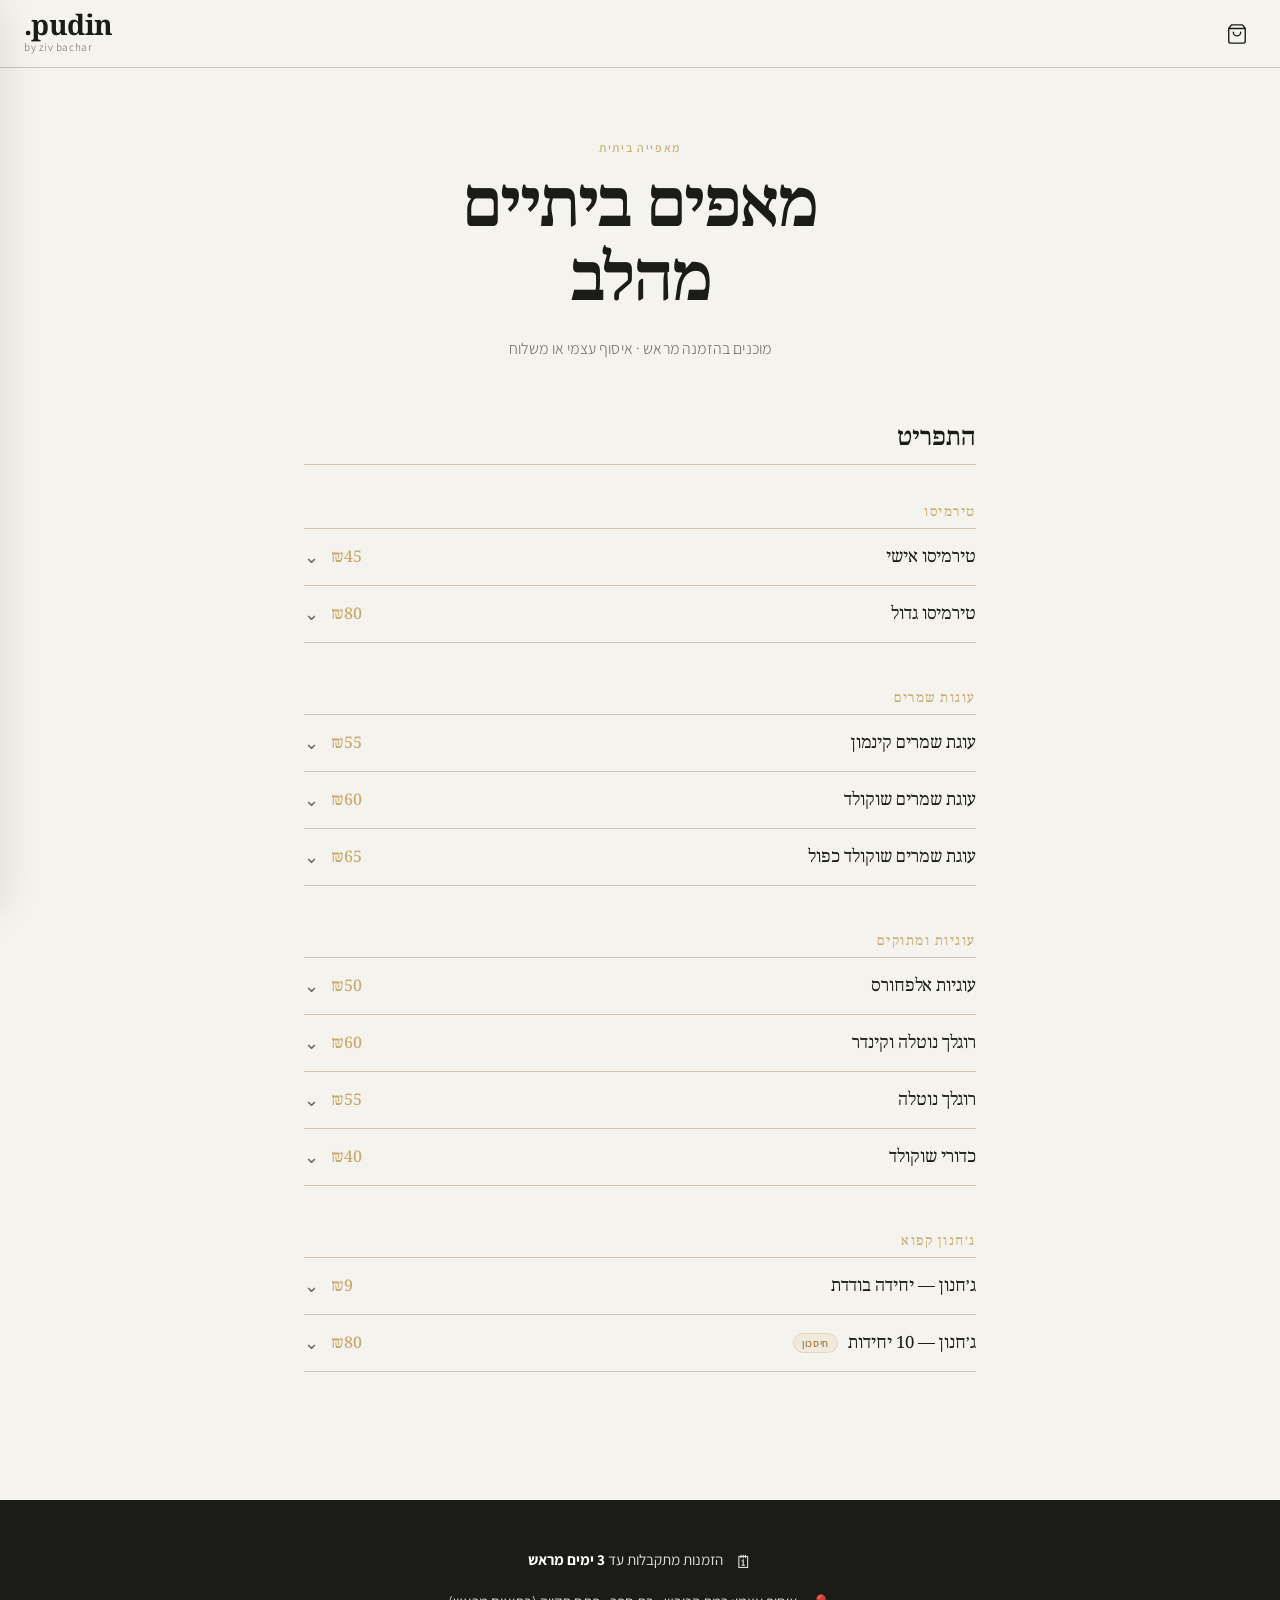
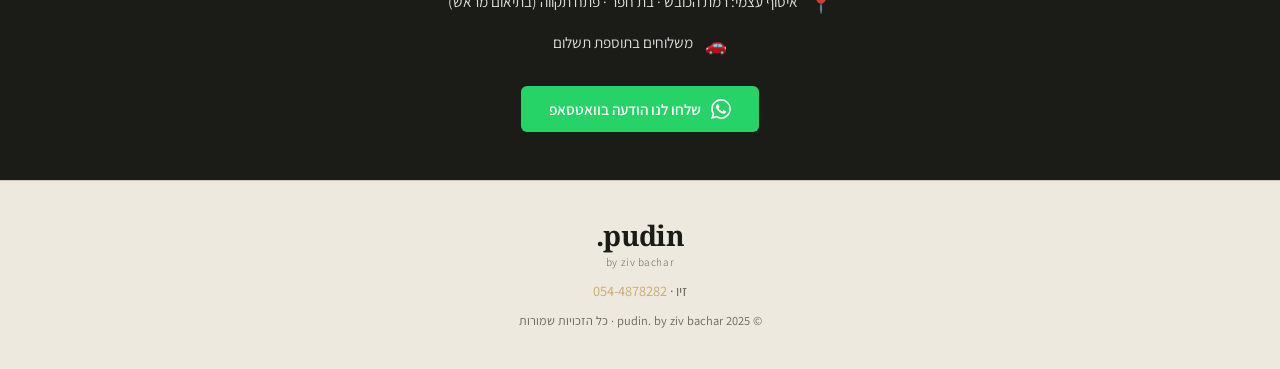
==== index.html @ 59a16eb2 "Initial site — pudin. by ziv bachar" ====
<!DOCTYPE html>
<html lang="he" dir="rtl">
<head>
  <meta charset="UTF-8" />
  <meta name="viewport" content="width=device-width, initial-scale=1.0" />
  <title>pudin. by ziv bachar</title>
  <link rel="preconnect" href="https://fonts.googleapis.com" />
  <link rel="preconnect" href="https://fonts.gstatic.com" crossorigin />
  <link href="https://fonts.googleapis.com/css2?family=Noto+Serif+Hebrew:wdth,wght@62.5..100,100..900&family=Assistant:wght@300;400;500;600&display=swap" rel="stylesheet" />
  <link rel="stylesheet" href="style.css" />
</head>
<body>

  <!-- HEADER -->
  <header class="header">
    <button class="cart-btn" id="cartBtn" aria-label="סל קניות">
      <svg width="22" height="22" viewBox="0 0 24 24" fill="none" stroke="currentColor" stroke-width="1.5" stroke-linecap="round" stroke-linejoin="round">
        <path d="M6 2 3 6v14a2 2 0 0 0 2 2h14a2 2 0 0 0 2-2V6l-3-4z"/><line x1="3" y1="6" x2="21" y2="6"/><path d="M16 10a4 4 0 0 1-8 0"/>
      </svg>
      <span class="cart-count" id="cartCount">0</span>
    </button>
    <div class="logo">
      <span class="logo-main">pudin.</span>
      <span class="logo-sub">by ziv bachar</span>
    </div>
  </header>

  <!-- HERO -->
  <section class="hero">
    <p class="hero-label">מאפייה ביתית</p>
    <h1 class="hero-title">מאפים ביתיים<br/>מהלב</h1>
    <p class="hero-sub">מוכנים בהזמנה מראש · איסוף עצמי או משלוח</p>
  </section>

  <!-- MENU -->
  <main class="menu-section">
    <h2 class="section-title">התפריט</h2>

    <!-- Category: Tiramisu -->
    <div class="category">
      <h3 class="category-title">טירמיסו</h3>
      <div class="product-list">

        <div class="product-item" data-id="tiramisu-personal">
          <div class="product-row" onclick="toggleProduct('tiramisu-personal')">
            <div class="product-row-right">
              <span class="product-name">טירמיסו אישי</span>
            </div>
            <div class="product-row-left">
              <span class="product-price">₪45</span>
              <span class="expand-icon">&#8964;</span>
            </div>
          </div>
          <div class="product-card" id="card-tiramisu-personal">
            <div class="card-inner">
              <div class="card-image">
                <div class="image-placeholder">
                  <span>🍮</span>
                </div>
              </div>
              <div class="card-details">
                <h4>טירמיסו אישי</h4>
                <p class="card-desc">טירמיסו ביתי עשיר ומפנק, עשוי בקפידה עם מסקרפונה, קפה ובישקוטי. מנה אישית מושלמת.</p>
                <div class="card-price-row">
                  <span class="card-price">₪45</span>
                </div>
                <div class="card-actions">
                  <div class="qty-control">
                    <button class="qty-btn" onclick="changeQty('tiramisu-personal', -1)">−</button>
                    <span class="qty-val" id="qty-tiramisu-personal">1</span>
                    <button class="qty-btn" onclick="changeQty('tiramisu-personal', 1)">+</button>
                  </div>
                  <button class="add-btn" onclick="addToCart('tiramisu-personal', 'טירמיסו אישי', 45)">הוסף לסל</button>
                </div>
              </div>
            </div>
          </div>
        </div>

        <div class="product-item" data-id="tiramisu-large">
          <div class="product-row" onclick="toggleProduct('tiramisu-large')">
            <div class="product-row-right">
              <span class="product-name">טירמיסו גדול</span>
            </div>
            <div class="product-row-left">
              <span class="product-price">₪80</span>
              <span class="expand-icon">&#8964;</span>
            </div>
          </div>
          <div class="product-card" id="card-tiramisu-large">
            <div class="card-inner">
              <div class="card-image">
                <div class="image-placeholder"><span>🍮</span></div>
              </div>
              <div class="card-details">
                <h4>טירמיסו גדול</h4>
                <p class="card-desc">טירמיסו ביתי בגודל משפחתי, מושלם לאירועים וסיומי ארוחה. עשיר, קרמי ובלתי נשכח.</p>
                <div class="card-price-row"><span class="card-price">₪80</span></div>
                <div class="card-actions">
                  <div class="qty-control">
                    <button class="qty-btn" onclick="changeQty('tiramisu-large', -1)">−</button>
                    <span class="qty-val" id="qty-tiramisu-large">1</span>
                    <button class="qty-btn" onclick="changeQty('tiramisu-large', 1)">+</button>
                  </div>
                  <button class="add-btn" onclick="addToCart('tiramisu-large', 'טירמיסו גדול', 80)">הוסף לסל</button>
                </div>
              </div>
            </div>
          </div>
        </div>

      </div>
    </div>

    <!-- Category: Yeast Cakes -->
    <div class="category">
      <h3 class="category-title">עוגות שמרים</h3>
      <div class="product-list">

        <div class="product-item" data-id="krantz-cinnamon">
          <div class="product-row" onclick="toggleProduct('krantz-cinnamon')">
            <div class="product-row-right"><span class="product-name">עוגת שמרים קינמון</span></div>
            <div class="product-row-left"><span class="product-price">₪55</span><span class="expand-icon">&#8964;</span></div>
          </div>
          <div class="product-card" id="card-krantz-cinnamon">
            <div class="card-inner">
              <div class="card-image"><div class="image-placeholder"><span>🌀</span></div></div>
              <div class="card-details">
                <h4>עוגת שמרים קינמון</h4>
                <p class="card-desc">עוגת שמרים ביתית ורכה ממולאת בקינמון וסוכר, נאפית עם אהבה ומוגשת טרייה.</p>
                <div class="card-price-row"><span class="card-price">₪55</span></div>
                <div class="card-actions">
                  <div class="qty-control">
                    <button class="qty-btn" onclick="changeQty('krantz-cinnamon', -1)">−</button>
                    <span class="qty-val" id="qty-krantz-cinnamon">1</span>
                    <button class="qty-btn" onclick="changeQty('krantz-cinnamon', 1)">+</button>
                  </div>
                  <button class="add-btn" onclick="addToCart('krantz-cinnamon', 'עוגת שמרים קינמון', 55)">הוסף לסל</button>
                </div>
              </div>
            </div>
          </div>
        </div>

        <div class="product-item" data-id="krantz-choco">
          <div class="product-row" onclick="toggleProduct('krantz-choco')">
            <div class="product-row-right"><span class="product-name">עוגת שמרים שוקולד</span></div>
            <div class="product-row-left"><span class="product-price">₪60</span><span class="expand-icon">&#8964;</span></div>
          </div>
          <div class="product-card" id="card-krantz-choco">
            <div class="card-inner">
              <div class="card-image"><div class="image-placeholder"><span>🍫</span></div></div>
              <div class="card-details">
                <h4>עוגת שמרים שוקולד</h4>
                <p class="card-desc">עוגת שמרים גדושה בשוקולד עשיר, שכבות בצק אוורירי וממרח שוקולד נמס בפה.</p>
                <div class="card-price-row"><span class="card-price">₪60</span></div>
                <div class="card-actions">
                  <div class="qty-control">
                    <button class="qty-btn" onclick="changeQty('krantz-choco', -1)">−</button>
                    <span class="qty-val" id="qty-krantz-choco">1</span>
                    <button class="qty-btn" onclick="changeQty('krantz-choco', 1)">+</button>
                  </div>
                  <button class="add-btn" onclick="addToCart('krantz-choco', 'עוגת שמרים שוקולד', 60)">הוסף לסל</button>
                </div>
              </div>
            </div>
          </div>
        </div>

        <div class="product-item" data-id="krantz-double">
          <div class="product-row" onclick="toggleProduct('krantz-double')">
            <div class="product-row-right"><span class="product-name">עוגת שמרים שוקולד כפול</span></div>
            <div class="product-row-left"><span class="product-price">₪65</span><span class="expand-icon">&#8964;</span></div>
          </div>
          <div class="product-card" id="card-krantz-double">
            <div class="card-inner">
              <div class="card-image"><div class="image-placeholder"><span>🍫</span></div></div>
              <div class="card-details">
                <h4>עוגת שמרים שוקולד כפול</h4>
                <p class="card-desc">לחובבי השוקולד האמיתיים — עוגת שמרים עם כפל שכבות שוקולד, עמוקה ומפנקת במיוחד.</p>
                <div class="card-price-row"><span class="card-price">₪65</span></div>
                <div class="card-actions">
                  <div class="qty-control">
                    <button class="qty-btn" onclick="changeQty('krantz-double', -1)">−</button>
                    <span class="qty-val" id="qty-krantz-double">1</span>
                    <button class="qty-btn" onclick="changeQty('krantz-double', 1)">+</button>
                  </div>
                  <button class="add-btn" onclick="addToCart('krantz-double', 'עוגת שמרים שוקולד כפול', 65)">הוסף לסל</button>
                </div>
              </div>
            </div>
          </div>
        </div>

      </div>
    </div>

    <!-- Category: Cookies -->
    <div class="category">
      <h3 class="category-title">עוגיות ומתוקים</h3>
      <div class="product-list">

        <div class="product-item" data-id="alfajores">
          <div class="product-row" onclick="toggleProduct('alfajores')">
            <div class="product-row-right"><span class="product-name">עוגיות אלפחורס</span></div>
            <div class="product-row-left"><span class="product-price">₪50</span><span class="expand-icon">&#8964;</span></div>
          </div>
          <div class="product-card" id="card-alfajores">
            <div class="card-inner">
              <div class="card-image"><div class="image-placeholder"><span>🍪</span></div></div>
              <div class="card-details">
                <h4>עוגיות אלפחורס</h4>
                <p class="card-desc">עוגיות שמחת חיים — שתי עוגיות קמח תירס רכות עם דולצה דה לצ׳ה ביניהן ואבקת סוכר מלמעלה.</p>
                <div class="card-price-row"><span class="card-price">₪50</span></div>
                <div class="card-actions">
                  <div class="qty-control">
                    <button class="qty-btn" onclick="changeQty('alfajores', -1)">−</button>
                    <span class="qty-val" id="qty-alfajores">1</span>
                    <button class="qty-btn" onclick="changeQty('alfajores', 1)">+</button>
                  </div>
                  <button class="add-btn" onclick="addToCart('alfajores', 'עוגיות אלפחורס', 50)">הוסף לסל</button>
                </div>
              </div>
            </div>
          </div>
        </div>

        <div class="product-item" data-id="rugelach-kinder">
          <div class="product-row" onclick="toggleProduct('rugelach-kinder')">
            <div class="product-row-right"><span class="product-name">רוגלך נוטלה וקינדר</span></div>
            <div class="product-row-left"><span class="product-price">₪60</span><span class="expand-icon">&#8964;</span></div>
          </div>
          <div class="product-card" id="card-rugelach-kinder">
            <div class="card-inner">
              <div class="card-image"><div class="image-placeholder"><span>🍬</span></div></div>
              <div class="card-details">
                <h4>רוגלך נוטלה וקינדר</h4>
                <p class="card-desc">רוגלך ביתי פריך ממולא בנוטלה וחתיכות קינדר שוקולד, מתוק ומנחם בדיוק כמו שצריך.</p>
                <div class="card-price-row"><span class="card-price">₪60</span></div>
                <div class="card-actions">
                  <div class="qty-control">
                    <button class="qty-btn" onclick="changeQty('rugelach-kinder', -1)">−</button>
                    <span class="qty-val" id="qty-rugelach-kinder">1</span>
                    <button class="qty-btn" onclick="changeQty('rugelach-kinder', 1)">+</button>
                  </div>
                  <button class="add-btn" onclick="addToCart('rugelach-kinder', 'רוגלך נוטלה וקינדר', 60)">הוסף לסל</button>
                </div>
              </div>
            </div>
          </div>
        </div>

        <div class="product-item" data-id="rugelach-nutella">
          <div class="product-row" onclick="toggleProduct('rugelach-nutella')">
            <div class="product-row-right"><span class="product-name">רוגלך נוטלה</span></div>
            <div class="product-row-left"><span class="product-price">₪55</span><span class="expand-icon">&#8964;</span></div>
          </div>
          <div class="product-card" id="card-rugelach-nutella">
            <div class="card-inner">
              <div class="card-image"><div class="image-placeholder"><span>🍫</span></div></div>
              <div class="card-details">
                <h4>רוגלך נוטלה</h4>
                <p class="card-desc">רוגלך ביתי קלאסי ממולא בנוטלה שמנה, פריך בחוץ ונמס בפנים.</p>
                <div class="card-price-row"><span class="card-price">₪55</span></div>
                <div class="card-actions">
                  <div class="qty-control">
                    <button class="qty-btn" onclick="changeQty('rugelach-nutella', -1)">−</button>
                    <span class="qty-val" id="qty-rugelach-nutella">1</span>
                    <button class="qty-btn" onclick="changeQty('rugelach-nutella', 1)">+</button>
                  </div>
                  <button class="add-btn" onclick="addToCart('rugelach-nutella', 'רוגלך נוטלה', 55)">הוסף לסל</button>
                </div>
              </div>
            </div>
          </div>
        </div>

        <div class="product-item" data-id="choco-balls">
          <div class="product-row" onclick="toggleProduct('choco-balls')">
            <div class="product-row-right"><span class="product-name">כדורי שוקולד</span></div>
            <div class="product-row-left"><span class="product-price">₪40</span><span class="expand-icon">&#8964;</span></div>
          </div>
          <div class="product-card" id="card-choco-balls">
            <div class="card-inner">
              <div class="card-image"><div class="image-placeholder"><span>🍫</span></div></div>
              <div class="card-details">
                <h4>כדורי שוקולד</h4>
                <p class="card-desc">כדורי שוקולד ביתיים עשירים, מצופים ומפנקים. מושלמים לכל אירוע או סתם כי מגיע לך.</p>
                <div class="card-price-row"><span class="card-price">₪40</span></div>
                <div class="card-actions">
                  <div class="qty-control">
                    <button class="qty-btn" onclick="changeQty('choco-balls', -1)">−</button>
                    <span class="qty-val" id="qty-choco-balls">1</span>
                    <button class="qty-btn" onclick="changeQty('choco-balls', 1)">+</button>
                  </div>
                  <button class="add-btn" onclick="addToCart('choco-balls', 'כדורי שוקולד', 40)">הוסף לסל</button>
                </div>
              </div>
            </div>
          </div>
        </div>

      </div>
    </div>

    <!-- Category: Jachnun -->
    <div class="category">
      <h3 class="category-title">ג׳חנון קפוא</h3>
      <div class="product-list">

        <div class="product-item" data-id="jachnun-single">
          <div class="product-row" onclick="toggleProduct('jachnun-single')">
            <div class="product-row-right"><span class="product-name">ג׳חנון — יחידה בודדת</span></div>
            <div class="product-row-left"><span class="product-price">₪9</span><span class="expand-icon">&#8964;</span></div>
          </div>
          <div class="product-card" id="card-jachnun-single">
            <div class="card-inner">
              <div class="card-image"><div class="image-placeholder"><span>🫓</span></div></div>
              <div class="card-details">
                <h4>ג׳חנון ביתי — יחידה</h4>
                <p class="card-desc">ג׳חנון ביתי אפוי בסיר לאורך הלילה, קפוא ומוכן לחימום. מוגש עם עגבנייה מגוררת.</p>
                <div class="card-price-row"><span class="card-price">₪9 ליחידה</span></div>
                <div class="card-actions">
                  <div class="qty-control">
                    <button class="qty-btn" onclick="changeQty('jachnun-single', -1)">−</button>
                    <span class="qty-val" id="qty-jachnun-single">1</span>
                    <button class="qty-btn" onclick="changeQty('jachnun-single', 1)">+</button>
                  </div>
                  <button class="add-btn" onclick="addToCart('jachnun-single', 'ג׳חנון ביתי (יחידה)', 9)">הוסף לסל</button>
                </div>
              </div>
            </div>
          </div>
        </div>

        <div class="product-item" data-id="jachnun-10">
          <div class="product-row" onclick="toggleProduct('jachnun-10')">
            <div class="product-row-right">
              <span class="product-name">ג׳חנון — 10 יחידות</span>
              <span class="product-tag">חיסכון</span>
            </div>
            <div class="product-row-left"><span class="product-price">₪80</span><span class="expand-icon">&#8964;</span></div>
          </div>
          <div class="product-card" id="card-jachnun-10">
            <div class="card-inner">
              <div class="card-image"><div class="image-placeholder"><span>🫓</span></div></div>
              <div class="card-details">
                <h4>ג׳חנון ביתי — 10 יחידות</h4>
                <p class="card-desc">מארז 10 יחידות ג׳חנון ביתי קפוא. מושלם לשבת, לאירוח או לאצור במקפיא. חיסכון לעומת רכישה בודדת.</p>
                <div class="card-price-row"><span class="card-price">₪80 ל-10 יחידות</span></div>
                <div class="card-actions">
                  <div class="qty-control">
                    <button class="qty-btn" onclick="changeQty('jachnun-10', -1)">−</button>
                    <span class="qty-val" id="qty-jachnun-10">1</span>
                    <button class="qty-btn" onclick="changeQty('jachnun-10', 1)">+</button>
                  </div>
                  <button class="add-btn" onclick="addToCart('jachnun-10', 'ג׳חנון ביתי (10 יחידות)', 80)">הוסף לסל</button>
                </div>
              </div>
            </div>
          </div>
        </div>

      </div>
    </div>
  </main>

  <!-- ORDER INFO BANNER -->
  <section class="order-info">
    <div class="order-info-inner">
      <div class="info-items">
        <div class="info-item">
          <span class="info-icon">🗓</span>
          <span>הזמנות מתקבלות עד <strong>3 ימים מראש</strong></span>
        </div>
        <div class="info-item">
          <span class="info-icon">📍</span>
          <span>איסוף עצמי: רמת הכובש · בת חפר · פתח תקווה (בתיאום מראש)</span>
        </div>
        <div class="info-item">
          <span class="info-icon">🚗</span>
          <span>משלוחים בתוספת תשלום</span>
        </div>
      </div>
      <a class="whatsapp-btn" href="https://wa.me/9720544878282?text=שלום+זיו%2C+אני+רוצה+לבצע+הזמנה+%F0%9F%8D%AE" target="_blank" rel="noopener">
        <svg width="20" height="20" viewBox="0 0 24 24" fill="currentColor"><path d="M17.472 14.382c-.297-.149-1.758-.867-2.03-.967-.273-.099-.471-.148-.67.15-.197.297-.767.966-.94 1.164-.173.199-.347.223-.644.075-.297-.15-1.255-.463-2.39-1.475-.883-.788-1.48-1.761-1.653-2.059-.173-.297-.018-.458.13-.606.134-.133.298-.347.446-.52.149-.174.198-.298.298-.497.099-.198.05-.371-.025-.52-.075-.149-.669-1.612-.916-2.207-.242-.579-.487-.5-.669-.51-.173-.008-.371-.01-.57-.01-.198 0-.52.074-.792.372-.272.297-1.04 1.016-1.04 2.479 0 1.462 1.065 2.875 1.213 3.074.149.198 2.096 3.2 5.077 4.487.709.306 1.262.489 1.694.625.712.227 1.36.195 1.871.118.571-.085 1.758-.719 2.006-1.413.248-.694.248-1.289.173-1.413-.074-.124-.272-.198-.57-.347m-5.421 7.403h-.004a9.87 9.87 0 01-5.031-1.378l-.361-.214-3.741.982.998-3.648-.235-.374a9.86 9.86 0 01-1.51-5.26c.001-5.45 4.436-9.884 9.888-9.884 2.64 0 5.122 1.03 6.988 2.898a9.825 9.825 0 012.893 6.994c-.003 5.45-4.437 9.884-9.885 9.884m8.413-18.297A11.815 11.815 0 0012.05 0C5.495 0 .16 5.335.157 11.892c0 2.096.547 4.142 1.588 5.945L.057 24l6.305-1.654a11.882 11.882 0 005.683 1.448h.005c6.554 0 11.89-5.335 11.893-11.893a11.821 11.821 0 00-3.48-8.413z"/></svg>
        שלחו לנו הודעה בוואטסאפ
      </a>
    </div>
  </section>

  <!-- FOOTER -->
  <footer class="footer">
    <div class="footer-logo">
      <span class="logo-main">pudin.</span>
      <span class="logo-sub">by ziv bachar</span>
    </div>
    <p class="footer-contact">זיו · <a href="tel:0544878282">054-4878282</a></p>
    <p class="footer-copy">© 2025 pudin. by ziv bachar · כל הזכויות שמורות</p>
  </footer>

  <!-- CART DRAWER -->
  <div class="cart-overlay" id="cartOverlay" onclick="closeCart()"></div>
  <div class="cart-drawer" id="cartDrawer">
    <div class="cart-header">
      <h3>סל הקניות</h3>
      <button class="cart-close" onclick="closeCart()">✕</button>
    </div>
    <div class="cart-items" id="cartItems">
      <p class="cart-empty">הסל ריק עדיין 🛒</p>
    </div>
    <div class="cart-footer" id="cartFooter" style="display:none">
      <div class="cart-total">
        <span>סה״כ</span>
        <span id="cartTotal">₪0</span>
      </div>
      <a class="checkout-btn" id="checkoutBtn" href="#" target="_blank" rel="noopener">
        הזמן דרך וואטסאפ
        <svg width="18" height="18" viewBox="0 0 24 24" fill="currentColor"><path d="M17.472 14.382c-.297-.149-1.758-.867-2.03-.967-.273-.099-.471-.148-.67.15-.197.297-.767.966-.94 1.164-.173.199-.347.223-.644.075-.297-.15-1.255-.463-2.39-1.475-.883-.788-1.48-1.761-1.653-2.059-.173-.297-.018-.458.13-.606.134-.133.298-.347.446-.52.149-.174.198-.298.298-.497.099-.198.05-.371-.025-.52-.075-.149-.669-1.612-.916-2.207-.242-.579-.487-.5-.669-.51-.173-.008-.371-.01-.57-.01-.198 0-.52.074-.792.372-.272.297-1.04 1.016-1.04 2.479 0 1.462 1.065 2.875 1.213 3.074.149.198 2.096 3.2 5.077 4.487.709.306 1.262.489 1.694.625.712.227 1.36.195 1.871.118.571-.085 1.758-.719 2.006-1.413.248-.694.248-1.289.173-1.413-.074-.124-.272-.198-.57-.347m-5.421 7.403h-.004a9.87 9.87 0 01-5.031-1.378l-.361-.214-3.741.982.998-3.648-.235-.374a9.86 9.86 0 01-1.51-5.26c.001-5.45 4.436-9.884 9.888-9.884 2.64 0 5.122 1.03 6.988 2.898a9.825 9.825 0 012.893 6.994c-.003 5.45-4.437 9.884-9.885 9.884m8.413-18.297A11.815 11.815 0 0012.05 0C5.495 0 .16 5.335.157 11.892c0 2.096.547 4.142 1.588 5.945L.057 24l6.305-1.654a11.882 11.882 0 005.683 1.448h.005c6.554 0 11.89-5.335 11.893-11.893a11.821 11.821 0 00-3.48-8.413z"/></svg>
      </a>
    </div>
  </div>

  <!-- TOAST -->
  <div class="toast" id="toast"></div>

  <script src="app.js"></script>
</body>
</html>
---- style.css ----
/* ========================
   RESET & BASE
======================== */
*, *::before, *::after { box-sizing: border-box; margin: 0; padding: 0; }

:root {
  --cream:       #F5F3ED;
  --cream-dark:  #EDE9DF;
  --cream-card:  #FFFFFF;
  --charcoal:    #1b1c18;
  --charcoal-2:  #333333;
  --muted:       #6b6560;
  --gold:        #C9A96E;
  --gold-dark:   #a07c44;
  --outline:     #d0c5b5;
  --radius-sm:   6px;
  --radius-md:   12px;
  --radius-lg:   18px;
  --shadow:      0 2px 24px rgba(27,28,24,0.07);
  --shadow-lg:   0 8px 40px rgba(27,28,24,0.12);
  --transition:  0.3s cubic-bezier(0.4, 0, 0.2, 1);
}

html { scroll-behavior: smooth; }

body {
  font-family: 'Assistant', sans-serif;
  background: var(--cream);
  color: var(--charcoal);
  direction: rtl;
  text-align: right;
  min-height: 100vh;
  -webkit-font-smoothing: antialiased;
}

/* ========================
   HEADER
======================== */
.header {
  position: sticky;
  top: 0;
  z-index: 100;
  display: flex;
  align-items: center;
  justify-content: space-between;
  padding: 0 24px;
  height: 68px;
  background: rgba(245,243,237,0.92);
  backdrop-filter: blur(12px);
  -webkit-backdrop-filter: blur(12px);
  border-bottom: 1px solid var(--outline);
}

.logo {
  display: flex;
  flex-direction: column;
  align-items: flex-end;
  line-height: 1;
}
.logo-main {
  font-family: 'Noto Serif Hebrew', serif;
  font-size: 1.75rem;
  font-weight: 700;
  letter-spacing: -0.02em;
  color: var(--charcoal);
}
.logo-sub {
  font-family: 'Assistant', sans-serif;
  font-size: 0.7rem;
  font-weight: 300;
  letter-spacing: 0.05em;
  color: var(--muted);
  margin-top: 1px;
}

.cart-btn {
  position: relative;
  background: none;
  border: none;
  cursor: pointer;
  color: var(--charcoal);
  padding: 8px;
  border-radius: 50%;
  transition: background var(--transition);
  display: flex;
  align-items: center;
  justify-content: center;
}
.cart-btn:hover { background: var(--cream-dark); }

.cart-count {
  position: absolute;
  top: 2px;
  left: 2px;
  background: var(--gold);
  color: white;
  font-size: 0.65rem;
  font-weight: 600;
  width: 16px;
  height: 16px;
  border-radius: 50%;
  display: flex;
  align-items: center;
  justify-content: center;
  line-height: 1;
  opacity: 0;
  transform: scale(0.5);
  transition: opacity var(--transition), transform var(--transition);
}
.cart-count.visible {
  opacity: 1;
  transform: scale(1);
}

/* ========================
   HERO
======================== */
.hero {
  padding: 72px 32px 64px;
  text-align: center;
  background: var(--cream);
}
.hero-label {
  font-size: 0.75rem;
  font-weight: 500;
  letter-spacing: 0.14em;
  text-transform: uppercase;
  color: var(--gold);
  margin-bottom: 16px;
}
.hero-title {
  font-family: 'Noto Serif Hebrew', serif;
  font-size: clamp(2.4rem, 8vw, 4rem);
  font-weight: 700;
  line-height: 1.15;
  color: var(--charcoal);
  margin-bottom: 20px;
  letter-spacing: -0.02em;
}
.hero-sub {
  font-size: 1rem;
  font-weight: 300;
  color: var(--muted);
  letter-spacing: 0.01em;
}

/* ========================
   MENU SECTION
======================== */
.menu-section {
  max-width: 720px;
  margin: 0 auto;
  padding: 0 24px 80px;
}

.section-title {
  font-family: 'Noto Serif Hebrew', serif;
  font-size: 1.5rem;
  font-weight: 600;
  color: var(--charcoal);
  margin-bottom: 40px;
  padding-bottom: 12px;
  border-bottom: 1px solid var(--outline);
}

/* ========================
   CATEGORY
======================== */
.category {
  margin-bottom: 48px;
}
.category-title {
  font-family: 'Noto Serif Hebrew', serif;
  font-size: 0.8rem;
  font-weight: 500;
  letter-spacing: 0.12em;
  text-transform: uppercase;
  color: var(--gold);
  margin-bottom: 8px;
}

/* ========================
   PRODUCT LIST
======================== */
.product-list {
  border-top: 1px solid var(--outline);
}

.product-item {
  border-bottom: 1px solid var(--outline);
  overflow: hidden;
}

/* Product Row (collapsed state) */
.product-row {
  display: flex;
  align-items: center;
  justify-content: space-between;
  padding: 18px 0;
  cursor: pointer;
  user-select: none;
  transition: background var(--transition);
  gap: 12px;
}
.product-row:hover { background: var(--cream-dark); margin: 0 -24px; padding: 18px 24px; border-radius: var(--radius-sm); }

.product-row-right {
  display: flex;
  align-items: center;
  gap: 10px;
  flex: 1;
  min-width: 0;
}
.product-name {
  font-family: 'Noto Serif Hebrew', serif;
  font-size: 1.05rem;
  font-weight: 400;
  color: var(--charcoal);
}
.product-tag {
  font-size: 0.65rem;
  font-weight: 600;
  letter-spacing: 0.06em;
  color: var(--gold-dark);
  background: rgba(201, 169, 110, 0.12);
  border: 1px solid rgba(201, 169, 110, 0.3);
  padding: 2px 8px;
  border-radius: 20px;
}

.product-row-left {
  display: flex;
  align-items: center;
  gap: 12px;
  flex-shrink: 0;
}
.product-price {
  font-family: 'Noto Serif Hebrew', serif;
  font-size: 1rem;
  font-weight: 500;
  color: var(--gold);
}
.expand-icon {
  font-size: 1.1rem;
  color: var(--muted);
  transition: transform var(--transition);
  display: inline-block;
  line-height: 1;
}
.product-item.open .expand-icon { transform: rotate(180deg); }

/* ========================
   PRODUCT CARD (expanded)
======================== */
.product-card {
  max-height: 0;
  overflow: hidden;
  transition: max-height 0.45s cubic-bezier(0.4, 0, 0.2, 1);
}
.product-item.open .product-card { max-height: 600px; }

.card-inner {
  display: flex;
  gap: 20px;
  padding: 0 0 28px;
  align-items: flex-start;
}

.card-image {
  flex-shrink: 0;
  width: 120px;
}
.image-placeholder {
  width: 120px;
  height: 120px;
  background: var(--cream-dark);
  border-radius: var(--radius-md);
  display: flex;
  align-items: center;
  justify-content: center;
  font-size: 2.5rem;
}

.card-details {
  flex: 1;
  min-width: 0;
}
.card-details h4 {
  font-family: 'Noto Serif Hebrew', serif;
  font-size: 1.05rem;
  font-weight: 600;
  color: var(--charcoal);
  margin-bottom: 8px;
}
.card-desc {
  font-size: 0.88rem;
  color: var(--muted);
  line-height: 1.65;
  margin-bottom: 16px;
}
.card-price-row { margin-bottom: 16px; }
.card-price {
  font-family: 'Noto Serif Hebrew', serif;
  font-size: 1.1rem;
  font-weight: 600;
  color: var(--gold);
}

.card-actions {
  display: flex;
  align-items: center;
  gap: 12px;
  flex-wrap: wrap;
}

.qty-control {
  display: flex;
  align-items: center;
  gap: 0;
  border: 1px solid var(--outline);
  border-radius: var(--radius-sm);
  overflow: hidden;
}
.qty-btn {
  background: none;
  border: none;
  width: 34px;
  height: 34px;
  font-size: 1.1rem;
  cursor: pointer;
  color: var(--charcoal-2);
  transition: background var(--transition);
  display: flex;
  align-items: center;
  justify-content: center;
}
.qty-btn:hover { background: var(--cream-dark); }
.qty-val {
  width: 36px;
  text-align: center;
  font-size: 0.95rem;
  font-weight: 500;
  border-right: 1px solid var(--outline);
  border-left: 1px solid var(--outline);
  height: 34px;
  display: flex;
  align-items: center;
  justify-content: center;
}

.add-btn {
  background: var(--gold);
  color: white;
  border: none;
  padding: 8px 20px;
  border-radius: var(--radius-sm);
  font-family: 'Assistant', sans-serif;
  font-size: 0.9rem;
  font-weight: 600;
  cursor: pointer;
  transition: background var(--transition), transform var(--transition);
  white-space: nowrap;
}
.add-btn:hover { background: var(--gold-dark); }
.add-btn:active { transform: scale(0.97); }

/* ========================
   ORDER INFO
======================== */
.order-info {
  background: var(--charcoal);
  color: white;
  padding: 48px 24px;
}
.order-info-inner {
  max-width: 720px;
  margin: 0 auto;
  display: flex;
  flex-direction: column;
  align-items: center;
  gap: 28px;
  text-align: center;
}
.info-items {
  display: flex;
  flex-direction: column;
  gap: 14px;
  width: 100%;
}
.info-item {
  display: flex;
  align-items: flex-start;
  gap: 12px;
  font-size: 0.95rem;
  color: rgba(255,255,255,0.85);
  line-height: 1.5;
  text-align: right;
  justify-content: center;
}
.info-icon { font-size: 1.1rem; flex-shrink: 0; margin-top: 1px; }
.info-item strong { color: white; }

.whatsapp-btn {
  display: inline-flex;
  align-items: center;
  gap: 10px;
  background: #25D366;
  color: white;
  text-decoration: none;
  padding: 13px 28px;
  border-radius: var(--radius-sm);
  font-family: 'Assistant', sans-serif;
  font-size: 0.95rem;
  font-weight: 600;
  transition: background var(--transition), transform var(--transition);
}
.whatsapp-btn:hover { background: #1ebe5d; transform: translateY(-1px); }

/* ========================
   FOOTER
======================== */
.footer {
  background: var(--cream-dark);
  border-top: 1px solid var(--outline);
  padding: 40px 24px;
  text-align: center;
  display: flex;
  flex-direction: column;
  align-items: center;
  gap: 12px;
}
.footer-logo { display: flex; flex-direction: column; align-items: center; }
.footer-contact {
  font-size: 0.9rem;
  color: var(--muted);
}
.footer-contact a {
  color: var(--gold);
  text-decoration: none;
  direction: ltr;
  display: inline-block;
}
.footer-copy { font-size: 0.78rem; color: var(--muted); }

/* ========================
   CART DRAWER
======================== */
.cart-overlay {
  position: fixed;
  inset: 0;
  background: rgba(27,28,24,0.4);
  z-index: 200;
  opacity: 0;
  pointer-events: none;
  transition: opacity var(--transition);
  backdrop-filter: blur(2px);
}
.cart-overlay.active { opacity: 1; pointer-events: all; }

.cart-drawer {
  position: fixed;
  top: 0;
  left: 0;
  bottom: 0;
  width: min(400px, 100vw);
  background: var(--cream-card);
  z-index: 201;
  display: flex;
  flex-direction: column;
  transform: translateX(-100%);
  transition: transform 0.4s cubic-bezier(0.4, 0, 0.2, 1);
  box-shadow: var(--shadow-lg);
}
.cart-drawer.active { transform: translateX(0); }

.cart-header {
  display: flex;
  align-items: center;
  justify-content: space-between;
  padding: 20px 24px;
  border-bottom: 1px solid var(--outline);
}
.cart-header h3 {
  font-family: 'Noto Serif Hebrew', serif;
  font-size: 1.1rem;
  font-weight: 600;
}
.cart-close {
  background: none;
  border: none;
  font-size: 1.1rem;
  cursor: pointer;
  color: var(--muted);
  padding: 4px 8px;
  border-radius: var(--radius-sm);
  transition: background var(--transition);
}
.cart-close:hover { background: var(--cream-dark); }

.cart-items {
  flex: 1;
  overflow-y: auto;
  padding: 16px 24px;
}
.cart-empty {
  text-align: center;
  color: var(--muted);
  font-size: 0.95rem;
  padding: 40px 0;
}

.cart-line {
  display: flex;
  align-items: center;
  gap: 12px;
  padding: 14px 0;
  border-bottom: 1px solid var(--outline);
}
.cart-line-info { flex: 1; min-width: 0; }
.cart-line-name {
  font-size: 0.95rem;
  font-weight: 500;
  color: var(--charcoal);
  margin-bottom: 3px;
}
.cart-line-meta { font-size: 0.82rem; color: var(--muted); }
.cart-line-price {
  font-family: 'Noto Serif Hebrew', serif;
  font-size: 0.95rem;
  font-weight: 600;
  color: var(--gold);
  flex-shrink: 0;
}
.cart-line-remove {
  background: none;
  border: none;
  color: var(--muted);
  cursor: pointer;
  font-size: 0.9rem;
  padding: 4px;
  border-radius: 4px;
  transition: color var(--transition);
  flex-shrink: 0;
}
.cart-line-remove:hover { color: #c0392b; }

.cart-footer {
  padding: 20px 24px;
  border-top: 1px solid var(--outline);
  display: flex;
  flex-direction: column;
  gap: 14px;
}
.cart-total {
  display: flex;
  justify-content: space-between;
  font-size: 1.05rem;
  font-weight: 600;
  color: var(--charcoal);
}
.cart-total span:last-child {
  font-family: 'Noto Serif Hebrew', serif;
  color: var(--gold);
}

.checkout-btn {
  display: flex;
  align-items: center;
  justify-content: center;
  gap: 10px;
  background: #25D366;
  color: white;
  text-decoration: none;
  padding: 14px;
  border-radius: var(--radius-sm);
  font-family: 'Assistant', sans-serif;
  font-size: 1rem;
  font-weight: 600;
  transition: background var(--transition);
}
.checkout-btn:hover { background: #1ebe5d; }

/* ========================
   TOAST
======================== */
.toast {
  position: fixed;
  bottom: 28px;
  right: 50%;
  transform: translateX(50%) translateY(20px);
  background: var(--charcoal);
  color: white;
  padding: 12px 22px;
  border-radius: 24px;
  font-size: 0.9rem;
  font-weight: 500;
  opacity: 0;
  pointer-events: none;
  transition: opacity 0.3s, transform 0.3s;
  z-index: 300;
  white-space: nowrap;
}
.toast.show {
  opacity: 1;
  transform: translateX(50%) translateY(0);
}

/* ========================
   RESPONSIVE
======================== */
@media (max-width: 600px) {
  .header { padding: 0 16px; }
  .hero { padding: 48px 20px 44px; }
  .menu-section { padding: 0 16px 60px; }
  .card-inner { flex-direction: column; }
  .card-image { width: 100%; }
  .image-placeholder { width: 100%; height: 160px; }
  .product-row:hover { margin: 0 -16px; padding: 18px 16px; }
}
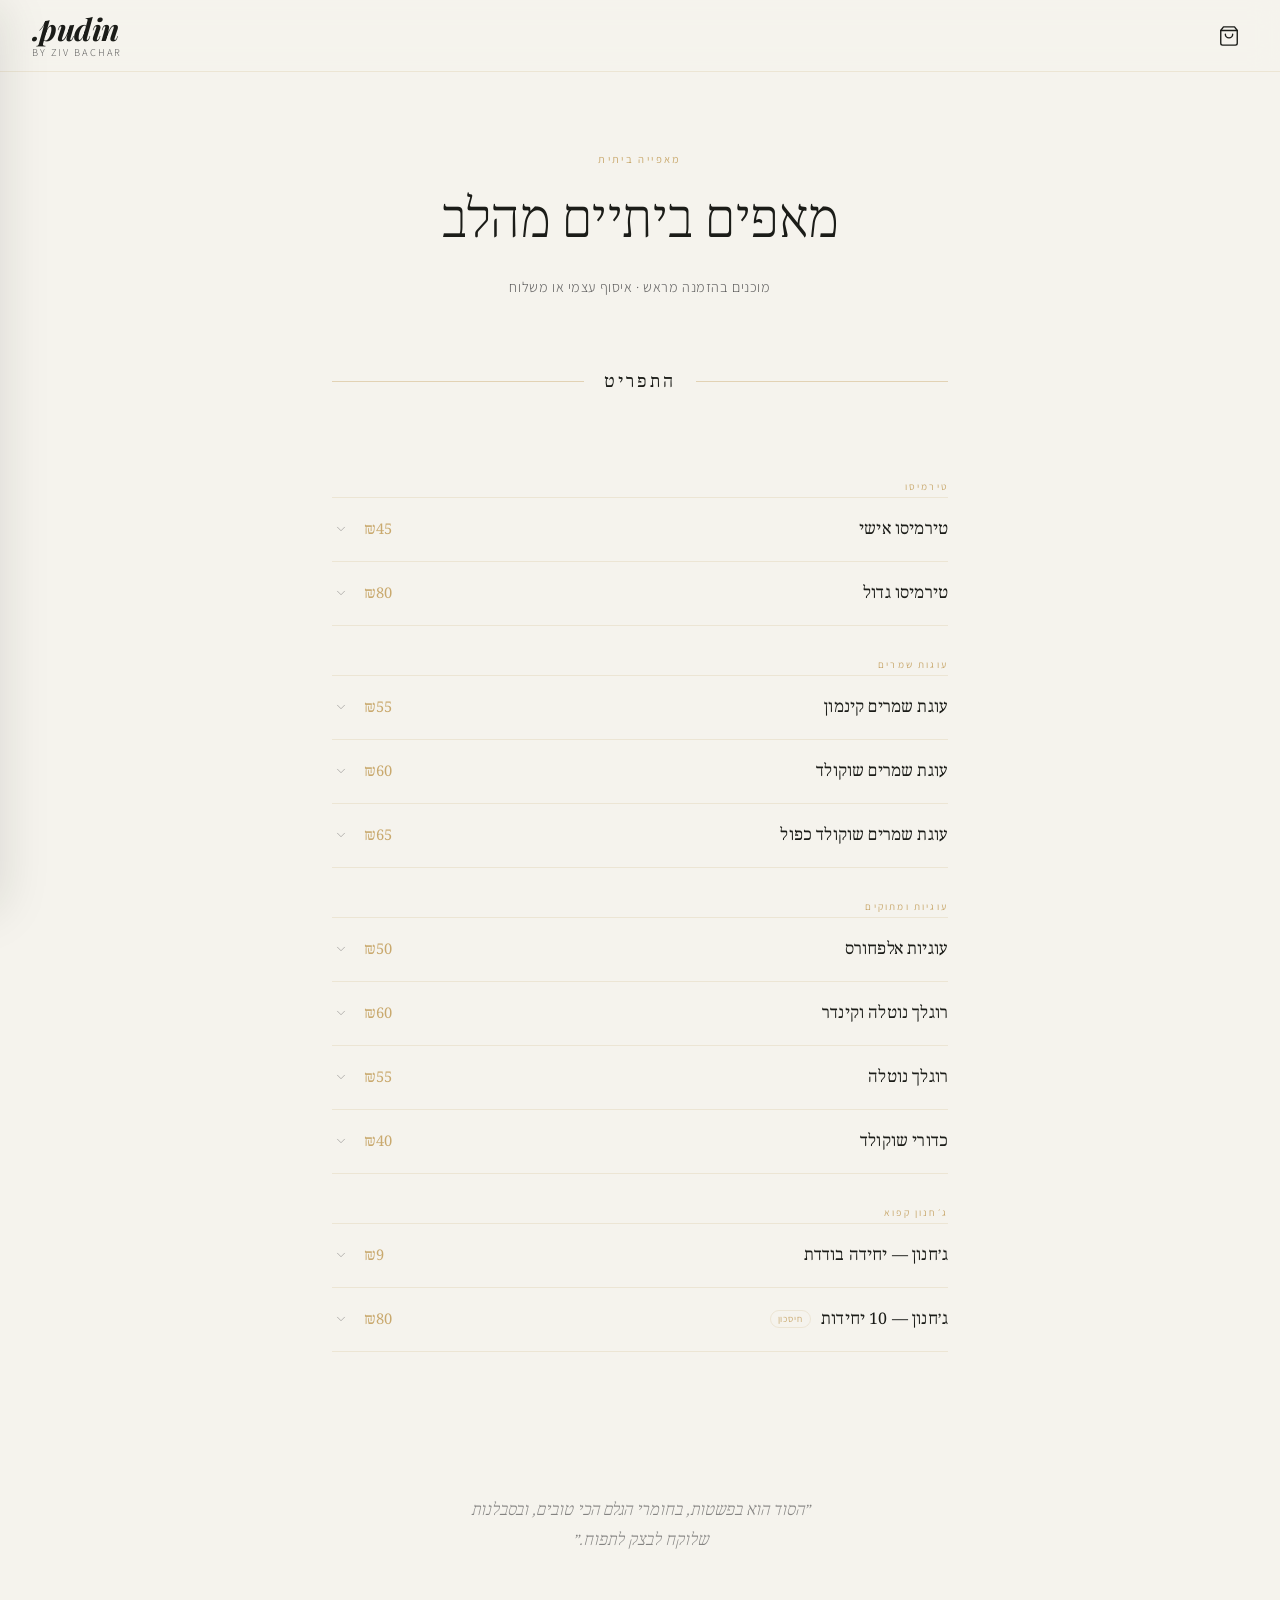
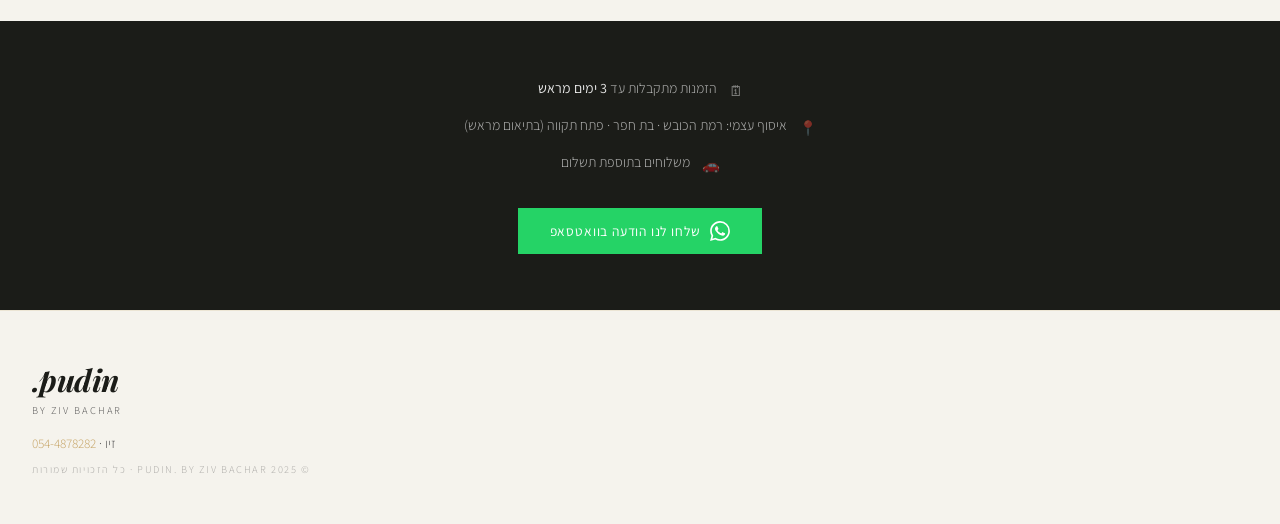
==== commit 0bcd5796: "v2: Stitch redesign — Playfair logo, gold dividers, SVG chevrons, single-line hero, editorial quote" ====
--- a/index.html
+++ b/index.html
@@ -6,7 +6,7 @@
   <title>pudin. by ziv bachar</title>
   <link rel="preconnect" href="https://fonts.googleapis.com" />
   <link rel="preconnect" href="https://fonts.gstatic.com" crossorigin />
-  <link href="https://fonts.googleapis.com/css2?family=Noto+Serif+Hebrew:wdth,wght@62.5..100,100..900&family=Assistant:wght@300;400;500;600&display=swap" rel="stylesheet" />
+  <link href="https://fonts.googleapis.com/css2?family=Playfair+Display:ital,wght@1,700&family=Noto+Serif+Hebrew:wdth,wght@62.5..100,100..900&family=Assistant:wght@300;400;500&display=swap" rel="stylesheet" />
   <link rel="stylesheet" href="style.css" />
 </head>
 <body>
@@ -28,13 +28,17 @@
   <!-- HERO -->
   <section class="hero">
     <p class="hero-label">מאפייה ביתית</p>
-    <h1 class="hero-title">מאפים ביתיים<br/>מהלב</h1>
+    <h1 class="hero-title">מאפים ביתיים מהלב</h1>
     <p class="hero-sub">מוכנים בהזמנה מראש · איסוף עצמי או משלוח</p>
   </section>
 
   <!-- MENU -->
   <main class="menu-section">
-    <h2 class="section-title">התפריט</h2>
+    <div class="section-title-wrap">
+      <div class="section-title-line"></div>
+      <h2 class="section-title">התפריט</h2>
+      <div class="section-title-line"></div>
+    </div>
 
     <!-- Category: Tiramisu -->
     <div class="category">
@@ -48,7 +52,7 @@
             </div>
             <div class="product-row-left">
               <span class="product-price">₪45</span>
-              <span class="expand-icon">&#8964;</span>
+              <span class="expand-icon"><svg viewBox="0 0 24 24" fill="none" stroke="currentColor" stroke-linecap="round" stroke-linejoin="round"><polyline points="6 9 12 15 18 9"/></svg></span>
             </div>
           </div>
           <div class="product-card" id="card-tiramisu-personal">
@@ -84,7 +88,7 @@
             </div>
             <div class="product-row-left">
               <span class="product-price">₪80</span>
-              <span class="expand-icon">&#8964;</span>
+              <span class="expand-icon"><svg viewBox="0 0 24 24" fill="none" stroke="currentColor" stroke-linecap="round" stroke-linejoin="round"><polyline points="6 9 12 15 18 9"/></svg></span>
             </div>
           </div>
           <div class="product-card" id="card-tiramisu-large">
@@ -120,7 +124,7 @@
         <div class="product-item" data-id="krantz-cinnamon">
           <div class="product-row" onclick="toggleProduct('krantz-cinnamon')">
             <div class="product-row-right"><span class="product-name">עוגת שמרים קינמון</span></div>
-            <div class="product-row-left"><span class="product-price">₪55</span><span class="expand-icon">&#8964;</span></div>
+            <div class="product-row-left"><span class="product-price">₪55</span><span class="expand-icon"><svg viewBox="0 0 24 24" fill="none" stroke="currentColor" stroke-linecap="round" stroke-linejoin="round"><polyline points="6 9 12 15 18 9"/></svg></span></div>
           </div>
           <div class="product-card" id="card-krantz-cinnamon">
             <div class="card-inner">
@@ -145,7 +149,7 @@
         <div class="product-item" data-id="krantz-choco">
           <div class="product-row" onclick="toggleProduct('krantz-choco')">
             <div class="product-row-right"><span class="product-name">עוגת שמרים שוקולד</span></div>
-            <div class="product-row-left"><span class="product-price">₪60</span><span class="expand-icon">&#8964;</span></div>
+            <div class="product-row-left"><span class="product-price">₪60</span><span class="expand-icon"><svg viewBox="0 0 24 24" fill="none" stroke="currentColor" stroke-linecap="round" stroke-linejoin="round"><polyline points="6 9 12 15 18 9"/></svg></span></div>
           </div>
           <div class="product-card" id="card-krantz-choco">
             <div class="card-inner">
@@ -170,7 +174,7 @@
         <div class="product-item" data-id="krantz-double">
           <div class="product-row" onclick="toggleProduct('krantz-double')">
             <div class="product-row-right"><span class="product-name">עוגת שמרים שוקולד כפול</span></div>
-            <div class="product-row-left"><span class="product-price">₪65</span><span class="expand-icon">&#8964;</span></div>
+            <div class="product-row-left"><span class="product-price">₪65</span><span class="expand-icon"><svg viewBox="0 0 24 24" fill="none" stroke="currentColor" stroke-linecap="round" stroke-linejoin="round"><polyline points="6 9 12 15 18 9"/></svg></span></div>
           </div>
           <div class="product-card" id="card-krantz-double">
             <div class="card-inner">
@@ -203,7 +207,7 @@
         <div class="product-item" data-id="alfajores">
           <div class="product-row" onclick="toggleProduct('alfajores')">
             <div class="product-row-right"><span class="product-name">עוגיות אלפחורס</span></div>
-            <div class="product-row-left"><span class="product-price">₪50</span><span class="expand-icon">&#8964;</span></div>
+            <div class="product-row-left"><span class="product-price">₪50</span><span class="expand-icon"><svg viewBox="0 0 24 24" fill="none" stroke="currentColor" stroke-linecap="round" stroke-linejoin="round"><polyline points="6 9 12 15 18 9"/></svg></span></div>
           </div>
           <div class="product-card" id="card-alfajores">
             <div class="card-inner">
@@ -228,7 +232,7 @@
         <div class="product-item" data-id="rugelach-kinder">
           <div class="product-row" onclick="toggleProduct('rugelach-kinder')">
             <div class="product-row-right"><span class="product-name">רוגלך נוטלה וקינדר</span></div>
-            <div class="product-row-left"><span class="product-price">₪60</span><span class="expand-icon">&#8964;</span></div>
+            <div class="product-row-left"><span class="product-price">₪60</span><span class="expand-icon"><svg viewBox="0 0 24 24" fill="none" stroke="currentColor" stroke-linecap="round" stroke-linejoin="round"><polyline points="6 9 12 15 18 9"/></svg></span></div>
           </div>
           <div class="product-card" id="card-rugelach-kinder">
             <div class="card-inner">
@@ -253,7 +257,7 @@
         <div class="product-item" data-id="rugelach-nutella">
           <div class="product-row" onclick="toggleProduct('rugelach-nutella')">
             <div class="product-row-right"><span class="product-name">רוגלך נוטלה</span></div>
-            <div class="product-row-left"><span class="product-price">₪55</span><span class="expand-icon">&#8964;</span></div>
+            <div class="product-row-left"><span class="product-price">₪55</span><span class="expand-icon"><svg viewBox="0 0 24 24" fill="none" stroke="currentColor" stroke-linecap="round" stroke-linejoin="round"><polyline points="6 9 12 15 18 9"/></svg></span></div>
           </div>
           <div class="product-card" id="card-rugelach-nutella">
             <div class="card-inner">
@@ -278,7 +282,7 @@
         <div class="product-item" data-id="choco-balls">
           <div class="product-row" onclick="toggleProduct('choco-balls')">
             <div class="product-row-right"><span class="product-name">כדורי שוקולד</span></div>
-            <div class="product-row-left"><span class="product-price">₪40</span><span class="expand-icon">&#8964;</span></div>
+            <div class="product-row-left"><span class="product-price">₪40</span><span class="expand-icon"><svg viewBox="0 0 24 24" fill="none" stroke="currentColor" stroke-linecap="round" stroke-linejoin="round"><polyline points="6 9 12 15 18 9"/></svg></span></div>
           </div>
           <div class="product-card" id="card-choco-balls">
             <div class="card-inner">
@@ -311,7 +315,7 @@
         <div class="product-item" data-id="jachnun-single">
           <div class="product-row" onclick="toggleProduct('jachnun-single')">
             <div class="product-row-right"><span class="product-name">ג׳חנון — יחידה בודדת</span></div>
-            <div class="product-row-left"><span class="product-price">₪9</span><span class="expand-icon">&#8964;</span></div>
+            <div class="product-row-left"><span class="product-price">₪9</span><span class="expand-icon"><svg viewBox="0 0 24 24" fill="none" stroke="currentColor" stroke-linecap="round" stroke-linejoin="round"><polyline points="6 9 12 15 18 9"/></svg></span></div>
           </div>
           <div class="product-card" id="card-jachnun-single">
             <div class="card-inner">
@@ -339,7 +343,7 @@
               <span class="product-name">ג׳חנון — 10 יחידות</span>
               <span class="product-tag">חיסכון</span>
             </div>
-            <div class="product-row-left"><span class="product-price">₪80</span><span class="expand-icon">&#8964;</span></div>
+            <div class="product-row-left"><span class="product-price">₪80</span><span class="expand-icon"><svg viewBox="0 0 24 24" fill="none" stroke="currentColor" stroke-linecap="round" stroke-linejoin="round"><polyline points="6 9 12 15 18 9"/></svg></span></div>
           </div>
           <div class="product-card" id="card-jachnun-10">
             <div class="card-inner">
@@ -364,6 +368,11 @@
       </div>
     </div>
   </main>
+
+  <!-- EDITORIAL QUOTE -->
+  <section class="editorial-quote">
+    <blockquote>״הסוד הוא בפשטות, בחומרי הגלם הכי טובים, ובסבלנות שלוקח לבצק לתפוח.״</blockquote>
+  </section>
 
   <!-- ORDER INFO BANNER -->
   <section class="order-info">
--- a/style.css
+++ b/style.css
@@ -4,27 +4,23 @@
 *, *::before, *::after { box-sizing: border-box; margin: 0; padding: 0; }
 
 :root {
-  --cream:       #F5F3ED;
-  --cream-dark:  #EDE9DF;
-  --cream-card:  #FFFFFF;
-  --charcoal:    #1b1c18;
-  --charcoal-2:  #333333;
-  --muted:       #6b6560;
-  --gold:        #C9A96E;
-  --gold-dark:   #a07c44;
-  --outline:     #d0c5b5;
-  --radius-sm:   6px;
-  --radius-md:   12px;
-  --radius-lg:   18px;
-  --shadow:      0 2px 24px rgba(27,28,24,0.07);
-  --shadow-lg:   0 8px 40px rgba(27,28,24,0.12);
-  --transition:  0.3s cubic-bezier(0.4, 0, 0.2, 1);
+  --cream:        #F5F3ED;
+  --charcoal:     #1b1c18;
+  --muted:        #5f5e5e;
+  --gold:         #C9A96E;
+  --gold-dark:    #a07c44;
+  --gold-faded:   rgba(201,169,110,0.45);
+  --gold-line:    rgba(201,169,110,0.2);
+  --radius-sm:    4px;
+  --shadow-lg:    0 8px 48px rgba(27,28,24,0.13);
+  --transition:   0.3s cubic-bezier(0.4,0,0.2,1);
 }
 
 html { scroll-behavior: smooth; }
 
 body {
   font-family: 'Assistant', sans-serif;
+  font-weight: 300;
   background: var(--cream);
   color: var(--charcoal);
   direction: rtl;
@@ -43,12 +39,12 @@
   display: flex;
   align-items: center;
   justify-content: space-between;
-  padding: 0 24px;
-  height: 68px;
+  padding: 0 32px;
+  height: 72px;
   background: rgba(245,243,237,0.92);
-  backdrop-filter: blur(12px);
-  -webkit-backdrop-filter: blur(12px);
-  border-bottom: 1px solid var(--outline);
+  backdrop-filter: blur(14px);
+  -webkit-backdrop-filter: blur(14px);
+  border-bottom: 1px solid var(--gold-line);
 }
 
 .logo {
@@ -56,21 +52,23 @@
   flex-direction: column;
   align-items: flex-end;
   line-height: 1;
+  gap: 3px;
 }
 .logo-main {
-  font-family: 'Noto Serif Hebrew', serif;
-  font-size: 1.75rem;
+  font-family: 'Playfair Display', serif;
+  font-style: italic;
+  font-size: 1.9rem;
   font-weight: 700;
   letter-spacing: -0.02em;
   color: var(--charcoal);
 }
 .logo-sub {
   font-family: 'Assistant', sans-serif;
-  font-size: 0.7rem;
-  font-weight: 300;
-  letter-spacing: 0.05em;
-  color: var(--muted);
-  margin-top: 1px;
+  font-size: 0.65rem;
+  font-weight: 300;
+  letter-spacing: 0.18em;
+  text-transform: uppercase;
+  color: var(--muted);
 }
 
 .cart-btn {
@@ -81,128 +79,132 @@
   color: var(--charcoal);
   padding: 8px;
   border-radius: 50%;
-  transition: background var(--transition);
-  display: flex;
-  align-items: center;
-  justify-content: center;
-}
-.cart-btn:hover { background: var(--cream-dark); }
+  transition: opacity var(--transition);
+  display: flex;
+  align-items: center;
+  justify-content: center;
+}
+.cart-btn:hover { opacity: 0.5; }
 
 .cart-count {
   position: absolute;
-  top: 2px;
-  left: 2px;
+  top: 3px;
+  left: 3px;
   background: var(--gold);
   color: white;
-  font-size: 0.65rem;
+  font-size: 0.6rem;
   font-weight: 600;
-  width: 16px;
-  height: 16px;
+  width: 15px;
+  height: 15px;
   border-radius: 50%;
   display: flex;
   align-items: center;
   justify-content: center;
-  line-height: 1;
   opacity: 0;
-  transform: scale(0.5);
+  transform: scale(0.4);
   transition: opacity var(--transition), transform var(--transition);
 }
-.cart-count.visible {
-  opacity: 1;
-  transform: scale(1);
-}
+.cart-count.visible { opacity: 1; transform: scale(1); }
 
 /* ========================
    HERO
 ======================== */
 .hero {
-  padding: 72px 32px 64px;
+  padding: 80px 32px 72px;
   text-align: center;
-  background: var(--cream);
 }
 .hero-label {
-  font-size: 0.75rem;
-  font-weight: 500;
-  letter-spacing: 0.14em;
+  font-size: 0.68rem;
+  font-weight: 400;
+  letter-spacing: 0.22em;
   text-transform: uppercase;
   color: var(--gold);
-  margin-bottom: 16px;
+  margin-bottom: 24px;
 }
 .hero-title {
   font-family: 'Noto Serif Hebrew', serif;
-  font-size: clamp(2.4rem, 8vw, 4rem);
-  font-weight: 700;
-  line-height: 1.15;
+  font-size: clamp(1.5rem, 5.5vw, 3.2rem);
+  font-weight: 300;
+  line-height: 1.25;
   color: var(--charcoal);
   margin-bottom: 20px;
-  letter-spacing: -0.02em;
+  letter-spacing: -0.01em;
+  white-space: nowrap;
 }
 .hero-sub {
-  font-size: 1rem;
-  font-weight: 300;
-  color: var(--muted);
-  letter-spacing: 0.01em;
+  font-size: 0.9rem;
+  font-weight: 300;
+  color: var(--muted);
+  letter-spacing: 0.04em;
+  line-height: 1.8;
 }
 
 /* ========================
    MENU SECTION
 ======================== */
 .menu-section {
-  max-width: 720px;
+  max-width: 680px;
   margin: 0 auto;
-  padding: 0 24px 80px;
-}
-
+  padding: 0 32px 80px;
+}
+
+/* "התפריט" with gold lines */
+.section-title-wrap {
+  display: flex;
+  align-items: center;
+  gap: 20px;
+  margin-bottom: 56px;
+}
+.section-title-line {
+  flex: 1;
+  height: 1px;
+  background: var(--gold-faded);
+}
 .section-title {
   font-family: 'Noto Serif Hebrew', serif;
-  font-size: 1.5rem;
-  font-weight: 600;
-  color: var(--charcoal);
-  margin-bottom: 40px;
-  padding-bottom: 12px;
-  border-bottom: 1px solid var(--outline);
+  font-size: 1.05rem;
+  font-weight: 400;
+  letter-spacing: 0.18em;
+  color: var(--charcoal);
+  white-space: nowrap;
 }
 
 /* ========================
    CATEGORY
 ======================== */
-.category {
-  margin-bottom: 48px;
-}
+.category { margin-bottom: 0; }
+
 .category-title {
-  font-family: 'Noto Serif Hebrew', serif;
-  font-size: 0.8rem;
-  font-weight: 500;
-  letter-spacing: 0.12em;
+  font-size: 0.62rem;
+  font-weight: 400;
+  letter-spacing: 0.22em;
   text-transform: uppercase;
   color: var(--gold);
-  margin-bottom: 8px;
+  margin-bottom: 4px;
+  padding-top: 32px;
 }
 
 /* ========================
    PRODUCT LIST
 ======================== */
-.product-list {
-  border-top: 1px solid var(--outline);
-}
+.product-list { border-top: 1px solid var(--gold-line); }
 
 .product-item {
-  border-bottom: 1px solid var(--outline);
+  border-bottom: 1px solid var(--gold-line);
   overflow: hidden;
 }
 
-/* Product Row (collapsed state) */
 .product-row {
   display: flex;
   align-items: center;
   justify-content: space-between;
-  padding: 18px 0;
+  padding: 22px 0;
   cursor: pointer;
   user-select: none;
-  transition: background var(--transition);
-  gap: 12px;
-}
-.product-row:hover { background: var(--cream-dark); margin: 0 -24px; padding: 18px 24px; border-radius: var(--radius-sm); }
+  transition: opacity var(--transition);
+  gap: 16px;
+}
+.product-row:hover { opacity: 0.65; }
 
 .product-row-right {
   display: flex;
@@ -213,39 +215,50 @@
 }
 .product-name {
   font-family: 'Noto Serif Hebrew', serif;
-  font-size: 1.05rem;
-  font-weight: 400;
-  color: var(--charcoal);
+  font-size: 1rem;
+  font-weight: 400;
+  color: var(--charcoal);
+  letter-spacing: 0.01em;
 }
 .product-tag {
-  font-size: 0.65rem;
-  font-weight: 600;
-  letter-spacing: 0.06em;
-  color: var(--gold-dark);
-  background: rgba(201, 169, 110, 0.12);
-  border: 1px solid rgba(201, 169, 110, 0.3);
-  padding: 2px 8px;
+  font-size: 0.58rem;
+  font-weight: 400;
+  letter-spacing: 0.1em;
+  text-transform: uppercase;
+  color: var(--gold);
+  border: 1px solid var(--gold-line);
+  padding: 2px 7px;
   border-radius: 20px;
 }
 
 .product-row-left {
   display: flex;
   align-items: center;
-  gap: 12px;
+  gap: 14px;
   flex-shrink: 0;
 }
 .product-price {
   font-family: 'Noto Serif Hebrew', serif;
-  font-size: 1rem;
-  font-weight: 500;
-  color: var(--gold);
-}
+  font-size: 0.92rem;
+  font-weight: 400;
+  color: var(--gold);
+}
+
+/* Thin chevron */
 .expand-icon {
-  font-size: 1.1rem;
-  color: var(--muted);
+  display: flex;
+  align-items: center;
+  justify-content: center;
+  width: 18px;
+  height: 18px;
   transition: transform var(--transition);
-  display: inline-block;
-  line-height: 1;
+  color: var(--muted);
+  opacity: 0.6;
+}
+.expand-icon svg {
+  width: 14px;
+  height: 14px;
+  stroke-width: 1.2;
 }
 .product-item.open .expand-icon { transform: rotate(180deg); }
 
@@ -255,114 +268,133 @@
 .product-card {
   max-height: 0;
   overflow: hidden;
-  transition: max-height 0.45s cubic-bezier(0.4, 0, 0.2, 1);
-}
-.product-item.open .product-card { max-height: 600px; }
+  transition: max-height 0.5s cubic-bezier(0.4,0,0.2,1);
+}
+.product-item.open .product-card { max-height: 700px; }
 
 .card-inner {
-  display: flex;
-  gap: 20px;
-  padding: 0 0 28px;
-  align-items: flex-start;
+  padding: 4px 0 32px;
+  display: flex;
+  flex-direction: column;
+  align-items: center;
+  text-align: center;
 }
 
 .card-image {
-  flex-shrink: 0;
-  width: 120px;
+  width: 100%;
+  aspect-ratio: 4/3;
+  overflow: hidden;
+  margin-bottom: 24px;
 }
 .image-placeholder {
-  width: 120px;
-  height: 120px;
-  background: var(--cream-dark);
-  border-radius: var(--radius-md);
-  display: flex;
-  align-items: center;
-  justify-content: center;
-  font-size: 2.5rem;
-}
-
-.card-details {
-  flex: 1;
-  min-width: 0;
-}
+  width: 100%;
+  height: 100%;
+  background: rgba(201,169,110,0.1);
+  display: flex;
+  align-items: center;
+  justify-content: center;
+  font-size: 3rem;
+}
+
+.card-details { width: 100%; max-width: 360px; }
+
 .card-details h4 {
   font-family: 'Noto Serif Hebrew', serif;
-  font-size: 1.05rem;
-  font-weight: 600;
-  color: var(--charcoal);
-  margin-bottom: 8px;
+  font-size: 1.2rem;
+  font-weight: 400;
+  color: var(--charcoal);
+  margin-bottom: 10px;
 }
 .card-desc {
-  font-size: 0.88rem;
-  color: var(--muted);
-  line-height: 1.65;
-  margin-bottom: 16px;
-}
-.card-price-row { margin-bottom: 16px; }
+  font-size: 0.85rem;
+  font-weight: 300;
+  color: var(--muted);
+  line-height: 1.8;
+  letter-spacing: 0.02em;
+  margin-bottom: 20px;
+}
 .card-price {
   font-family: 'Noto Serif Hebrew', serif;
   font-size: 1.1rem;
-  font-weight: 600;
-  color: var(--gold);
+  font-weight: 400;
+  color: var(--gold);
+  display: block;
+  margin-bottom: 20px;
 }
 
 .card-actions {
   display: flex;
   align-items: center;
-  gap: 12px;
+  justify-content: center;
+  gap: 16px;
   flex-wrap: wrap;
 }
 
 .qty-control {
   display: flex;
   align-items: center;
-  gap: 0;
-  border: 1px solid var(--outline);
-  border-radius: var(--radius-sm);
-  overflow: hidden;
+  border: 1px solid var(--gold-line);
 }
 .qty-btn {
   background: none;
   border: none;
-  width: 34px;
-  height: 34px;
-  font-size: 1.1rem;
+  width: 36px;
+  height: 36px;
+  font-size: 1rem;
   cursor: pointer;
-  color: var(--charcoal-2);
-  transition: background var(--transition);
-  display: flex;
-  align-items: center;
-  justify-content: center;
-}
-.qty-btn:hover { background: var(--cream-dark); }
+  color: var(--charcoal);
+  transition: opacity var(--transition);
+  display: flex;
+  align-items: center;
+  justify-content: center;
+}
+.qty-btn:hover { opacity: 0.4; }
 .qty-val {
   width: 36px;
   text-align: center;
-  font-size: 0.95rem;
-  font-weight: 500;
-  border-right: 1px solid var(--outline);
-  border-left: 1px solid var(--outline);
-  height: 34px;
+  font-size: 0.9rem;
+  font-weight: 400;
+  border-right: 1px solid var(--gold-line);
+  border-left: 1px solid var(--gold-line);
+  height: 36px;
   display: flex;
   align-items: center;
   justify-content: center;
 }
 
 .add-btn {
-  background: var(--gold);
-  color: white;
-  border: none;
-  padding: 8px 20px;
-  border-radius: var(--radius-sm);
+  background: transparent;
+  color: var(--gold);
+  border: 1px solid var(--gold);
+  padding: 9px 24px;
   font-family: 'Assistant', sans-serif;
-  font-size: 0.9rem;
-  font-weight: 600;
+  font-size: 0.72rem;
+  font-weight: 400;
+  letter-spacing: 0.18em;
+  text-transform: uppercase;
   cursor: pointer;
-  transition: background var(--transition), transform var(--transition);
-  white-space: nowrap;
-}
-.add-btn:hover { background: var(--gold-dark); }
-.add-btn:active { transform: scale(0.97); }
+  transition: background var(--transition), color var(--transition);
+}
+.add-btn:hover { background: var(--gold); color: white; }
+
+/* ========================
+   EDITORIAL QUOTE
+======================== */
+.editorial-quote {
+  padding: 64px 40px;
+  text-align: center;
+}
+.editorial-quote blockquote {
+  font-family: 'Noto Serif Hebrew', serif;
+  font-style: italic;
+  font-size: 1rem;
+  font-weight: 300;
+  color: var(--muted);
+  line-height: 1.9;
+  max-width: 340px;
+  margin: 0 auto;
+  opacity: 0.75;
+}
 
 /* ========================
    ORDER INFO
@@ -370,35 +402,48 @@
 .order-info {
   background: var(--charcoal);
   color: white;
-  padding: 48px 24px;
+  padding: 56px 32px;
 }
 .order-info-inner {
-  max-width: 720px;
+  max-width: 680px;
   margin: 0 auto;
   display: flex;
   flex-direction: column;
   align-items: center;
-  gap: 28px;
+  gap: 32px;
   text-align: center;
 }
+.order-info-title {
+  font-family: 'Noto Serif Hebrew', serif;
+  font-size: 1rem;
+  font-weight: 300;
+  letter-spacing: 0.06em;
+  color: rgba(255,255,255,0.9);
+}
 .info-items {
   display: flex;
   flex-direction: column;
-  gap: 14px;
+  gap: 12px;
   width: 100%;
 }
 .info-item {
   display: flex;
   align-items: flex-start;
   gap: 12px;
-  font-size: 0.95rem;
-  color: rgba(255,255,255,0.85);
-  line-height: 1.5;
+  font-size: 0.88rem;
+  font-weight: 300;
+  color: rgba(255,255,255,0.65);
+  line-height: 1.6;
   text-align: right;
   justify-content: center;
 }
-.info-icon { font-size: 1.1rem; flex-shrink: 0; margin-top: 1px; }
-.info-item strong { color: white; }
+.info-icon {
+  font-size: 0.9rem;
+  flex-shrink: 0;
+  margin-top: 2px;
+  opacity: 0.7;
+}
+.info-item strong { color: rgba(255,255,255,0.9); font-weight: 400; }
 
 .whatsapp-btn {
   display: inline-flex;
@@ -407,31 +452,45 @@
   background: #25D366;
   color: white;
   text-decoration: none;
-  padding: 13px 28px;
-  border-radius: var(--radius-sm);
+  padding: 13px 32px;
   font-family: 'Assistant', sans-serif;
-  font-size: 0.95rem;
-  font-weight: 600;
-  transition: background var(--transition), transform var(--transition);
-}
-.whatsapp-btn:hover { background: #1ebe5d; transform: translateY(-1px); }
+  font-size: 0.85rem;
+  font-weight: 400;
+  letter-spacing: 0.06em;
+  transition: opacity var(--transition), transform var(--transition);
+}
+.whatsapp-btn:hover { opacity: 0.85; transform: translateY(-1px); }
 
 /* ========================
    FOOTER
 ======================== */
 .footer {
-  background: var(--cream-dark);
-  border-top: 1px solid var(--outline);
-  padding: 40px 24px;
-  text-align: center;
+  border-top: 1px solid var(--gold-line);
+  padding: 48px 32px;
+  text-align: left;
   display: flex;
   flex-direction: column;
-  align-items: center;
-  gap: 12px;
-}
-.footer-logo { display: flex; flex-direction: column; align-items: center; }
+  align-items: flex-end;
+  gap: 10px;
+}
+.footer-logo { display: flex; flex-direction: column; align-items: flex-end; gap: 3px; margin-bottom: 8px; }
+.footer-links {
+  display: flex;
+  gap: 24px;
+  margin-bottom: 4px;
+}
+.footer-links a {
+  font-size: 0.62rem;
+  letter-spacing: 0.18em;
+  text-transform: uppercase;
+  color: var(--gold);
+  text-decoration: none;
+  transition: opacity var(--transition);
+}
+.footer-links a:hover { opacity: 0.5; }
 .footer-contact {
-  font-size: 0.9rem;
+  font-size: 0.82rem;
+  font-weight: 300;
   color: var(--muted);
 }
 .footer-contact a {
@@ -440,7 +499,13 @@
   direction: ltr;
   display: inline-block;
 }
-.footer-copy { font-size: 0.78rem; color: var(--muted); }
+.footer-copy {
+  font-size: 0.65rem;
+  letter-spacing: 0.15em;
+  text-transform: uppercase;
+  color: var(--muted);
+  opacity: 0.45;
+}
 
 /* ========================
    CART DRAWER
@@ -448,12 +513,12 @@
 .cart-overlay {
   position: fixed;
   inset: 0;
-  background: rgba(27,28,24,0.4);
+  background: rgba(27,28,24,0.45);
   z-index: 200;
   opacity: 0;
   pointer-events: none;
   transition: opacity var(--transition);
-  backdrop-filter: blur(2px);
+  backdrop-filter: blur(3px);
 }
 .cart-overlay.active { opacity: 1; pointer-events: all; }
 
@@ -463,12 +528,12 @@
   left: 0;
   bottom: 0;
   width: min(400px, 100vw);
-  background: var(--cream-card);
+  background: var(--cream);
   z-index: 201;
   display: flex;
   flex-direction: column;
   transform: translateX(-100%);
-  transition: transform 0.4s cubic-bezier(0.4, 0, 0.2, 1);
+  transition: transform 0.4s cubic-bezier(0.4,0,0.2,1);
   box-shadow: var(--shadow-lg);
 }
 .cart-drawer.active { transform: translateX(0); }
@@ -477,57 +542,52 @@
   display: flex;
   align-items: center;
   justify-content: space-between;
-  padding: 20px 24px;
-  border-bottom: 1px solid var(--outline);
+  padding: 24px 28px;
+  border-bottom: 1px solid var(--gold-line);
 }
 .cart-header h3 {
   font-family: 'Noto Serif Hebrew', serif;
-  font-size: 1.1rem;
-  font-weight: 600;
+  font-size: 1rem;
+  font-weight: 400;
+  letter-spacing: 0.06em;
 }
 .cart-close {
   background: none;
   border: none;
-  font-size: 1.1rem;
+  font-size: 1rem;
   cursor: pointer;
   color: var(--muted);
   padding: 4px 8px;
-  border-radius: var(--radius-sm);
-  transition: background var(--transition);
-}
-.cart-close:hover { background: var(--cream-dark); }
+  transition: opacity var(--transition);
+}
+.cart-close:hover { opacity: 0.4; }
 
 .cart-items {
   flex: 1;
   overflow-y: auto;
-  padding: 16px 24px;
+  padding: 16px 28px;
 }
 .cart-empty {
   text-align: center;
   color: var(--muted);
-  font-size: 0.95rem;
-  padding: 40px 0;
+  font-size: 0.88rem;
+  font-weight: 300;
+  padding: 48px 0;
 }
 
 .cart-line {
   display: flex;
   align-items: center;
   gap: 12px;
-  padding: 14px 0;
-  border-bottom: 1px solid var(--outline);
+  padding: 16px 0;
+  border-bottom: 1px solid var(--gold-line);
 }
 .cart-line-info { flex: 1; min-width: 0; }
-.cart-line-name {
-  font-size: 0.95rem;
-  font-weight: 500;
-  color: var(--charcoal);
-  margin-bottom: 3px;
-}
-.cart-line-meta { font-size: 0.82rem; color: var(--muted); }
+.cart-line-name { font-size: 0.9rem; font-weight: 400; color: var(--charcoal); margin-bottom: 3px; }
+.cart-line-meta { font-size: 0.78rem; font-weight: 300; color: var(--muted); }
 .cart-line-price {
   font-family: 'Noto Serif Hebrew', serif;
-  font-size: 0.95rem;
-  font-weight: 600;
+  font-size: 0.9rem;
   color: var(--gold);
   flex-shrink: 0;
 }
@@ -536,17 +596,16 @@
   border: none;
   color: var(--muted);
   cursor: pointer;
-  font-size: 0.9rem;
+  font-size: 0.8rem;
   padding: 4px;
-  border-radius: 4px;
-  transition: color var(--transition);
+  transition: opacity var(--transition);
   flex-shrink: 0;
 }
-.cart-line-remove:hover { color: #c0392b; }
+.cart-line-remove:hover { opacity: 0.4; }
 
 .cart-footer {
-  padding: 20px 24px;
-  border-top: 1px solid var(--outline);
+  padding: 20px 28px;
+  border-top: 1px solid var(--gold-line);
   display: flex;
   flex-direction: column;
   gap: 14px;
@@ -554,9 +613,10 @@
 .cart-total {
   display: flex;
   justify-content: space-between;
-  font-size: 1.05rem;
-  font-weight: 600;
-  color: var(--charcoal);
+  font-size: 0.9rem;
+  font-weight: 400;
+  color: var(--charcoal);
+  letter-spacing: 0.04em;
 }
 .cart-total span:last-child {
   font-family: 'Noto Serif Hebrew', serif;
@@ -572,13 +632,13 @@
   color: white;
   text-decoration: none;
   padding: 14px;
-  border-radius: var(--radius-sm);
   font-family: 'Assistant', sans-serif;
-  font-size: 1rem;
-  font-weight: 600;
-  transition: background var(--transition);
-}
-.checkout-btn:hover { background: #1ebe5d; }
+  font-size: 0.85rem;
+  font-weight: 400;
+  letter-spacing: 0.06em;
+  transition: opacity var(--transition);
+}
+.checkout-btn:hover { opacity: 0.85; }
 
 /* ========================
    TOAST
@@ -587,33 +647,29 @@
   position: fixed;
   bottom: 28px;
   right: 50%;
-  transform: translateX(50%) translateY(20px);
+  transform: translateX(50%) translateY(16px);
   background: var(--charcoal);
   color: white;
-  padding: 12px 22px;
-  border-radius: 24px;
-  font-size: 0.9rem;
-  font-weight: 500;
+  padding: 11px 22px;
+  font-size: 0.82rem;
+  font-weight: 300;
+  letter-spacing: 0.04em;
   opacity: 0;
   pointer-events: none;
   transition: opacity 0.3s, transform 0.3s;
   z-index: 300;
   white-space: nowrap;
 }
-.toast.show {
-  opacity: 1;
-  transform: translateX(50%) translateY(0);
-}
+.toast.show { opacity: 1; transform: translateX(50%) translateY(0); }
 
 /* ========================
    RESPONSIVE
 ======================== */
 @media (max-width: 600px) {
-  .header { padding: 0 16px; }
-  .hero { padding: 48px 20px 44px; }
-  .menu-section { padding: 0 16px 60px; }
-  .card-inner { flex-direction: column; }
-  .card-image { width: 100%; }
-  .image-placeholder { width: 100%; height: 160px; }
-  .product-row:hover { margin: 0 -16px; padding: 18px 16px; }
-}
+  .header { padding: 0 20px; }
+  .hero { padding: 56px 20px 48px; }
+  .menu-section { padding: 0 20px 60px; }
+  .editorial-quote { padding: 48px 24px; }
+  .order-info { padding: 48px 20px; }
+  .footer { padding: 40px 20px; }
+}
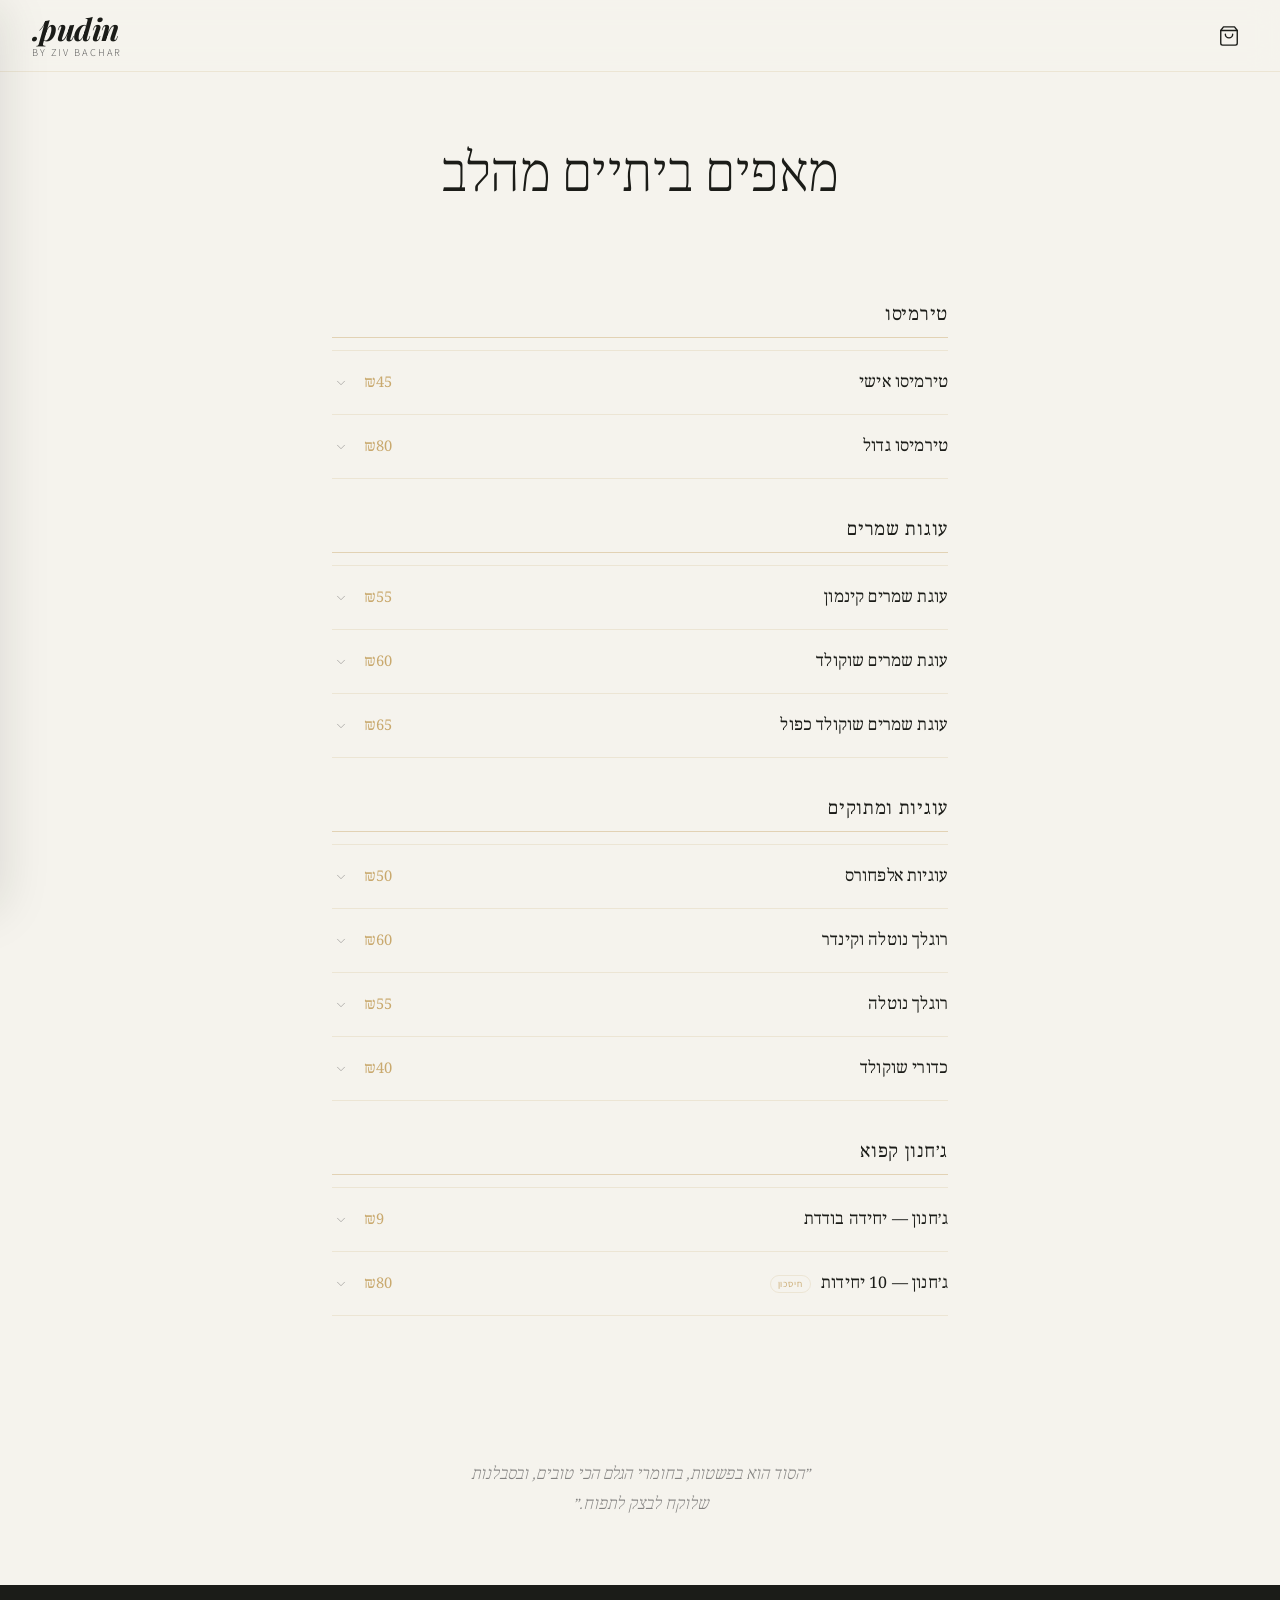
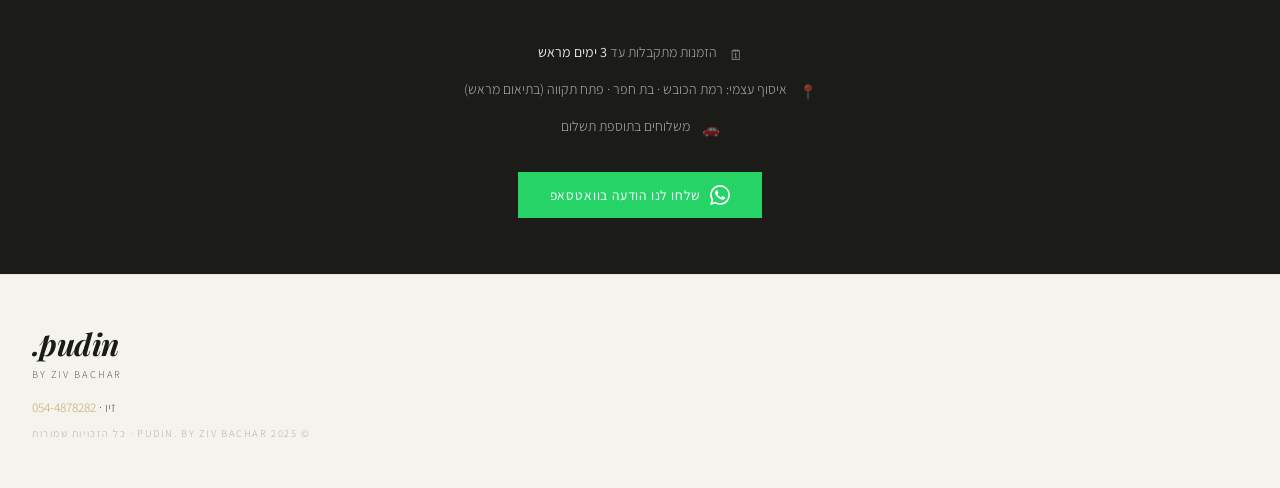
==== commit 97a9ce09: "clean hero — single title only, bigger category with gold underline, remove section header" ====
--- a/index.html
+++ b/index.html
@@ -27,18 +27,11 @@
 
   <!-- HERO -->
   <section class="hero">
-    <p class="hero-label">מאפייה ביתית</p>
     <h1 class="hero-title">מאפים ביתיים מהלב</h1>
-    <p class="hero-sub">מוכנים בהזמנה מראש · איסוף עצמי או משלוח</p>
   </section>
 
   <!-- MENU -->
   <main class="menu-section">
-    <div class="section-title-wrap">
-      <div class="section-title-line"></div>
-      <h2 class="section-title">התפריט</h2>
-      <div class="section-title-line"></div>
-    </div>
 
     <!-- Category: Tiramisu -->
     <div class="category">
--- a/style.css
+++ b/style.css
@@ -110,78 +110,45 @@
    HERO
 ======================== */
 .hero {
-  padding: 80px 32px 72px;
+  padding: 72px 32px 56px;
   text-align: center;
 }
-.hero-label {
-  font-size: 0.68rem;
-  font-weight: 400;
-  letter-spacing: 0.22em;
-  text-transform: uppercase;
-  color: var(--gold);
-  margin-bottom: 24px;
-}
 .hero-title {
   font-family: 'Noto Serif Hebrew', serif;
   font-size: clamp(1.5rem, 5.5vw, 3.2rem);
   font-weight: 300;
   line-height: 1.25;
   color: var(--charcoal);
-  margin-bottom: 20px;
   letter-spacing: -0.01em;
   white-space: nowrap;
 }
-.hero-sub {
-  font-size: 0.9rem;
-  font-weight: 300;
-  color: var(--muted);
-  letter-spacing: 0.04em;
-  line-height: 1.8;
-}
-
-/* ========================
-   MENU SECTION
-======================== */
 .menu-section {
   max-width: 680px;
   margin: 0 auto;
   padding: 0 32px 80px;
 }
 
-/* "התפריט" with gold lines */
-.section-title-wrap {
-  display: flex;
-  align-items: center;
-  gap: 20px;
-  margin-bottom: 56px;
-}
-.section-title-line {
-  flex: 1;
+/* ========================
+   CATEGORY
+======================== */
+.category { margin-bottom: 0; }
+
+.category-title {
+  font-family: 'Noto Serif Hebrew', serif;
+  font-size: 1.1rem;
+  font-weight: 400;
+  letter-spacing: 0.04em;
+  color: var(--charcoal);
+  padding-top: 40px;
+  padding-bottom: 12px;
+  margin-bottom: 0;
+}
+.category-title::after {
+  content: '';
+  display: block;
   height: 1px;
   background: var(--gold-faded);
-}
-.section-title {
-  font-family: 'Noto Serif Hebrew', serif;
-  font-size: 1.05rem;
-  font-weight: 400;
-  letter-spacing: 0.18em;
-  color: var(--charcoal);
-  white-space: nowrap;
-}
-
-/* ========================
-   CATEGORY
-======================== */
-.category { margin-bottom: 0; }
-
-.category-title {
-  font-size: 0.62rem;
-  font-weight: 400;
-  letter-spacing: 0.22em;
-  text-transform: uppercase;
-  color: var(--gold);
-  margin-bottom: 4px;
-  padding-top: 32px;
+  margin-top: 12px;
 }
 
 /* ========================
